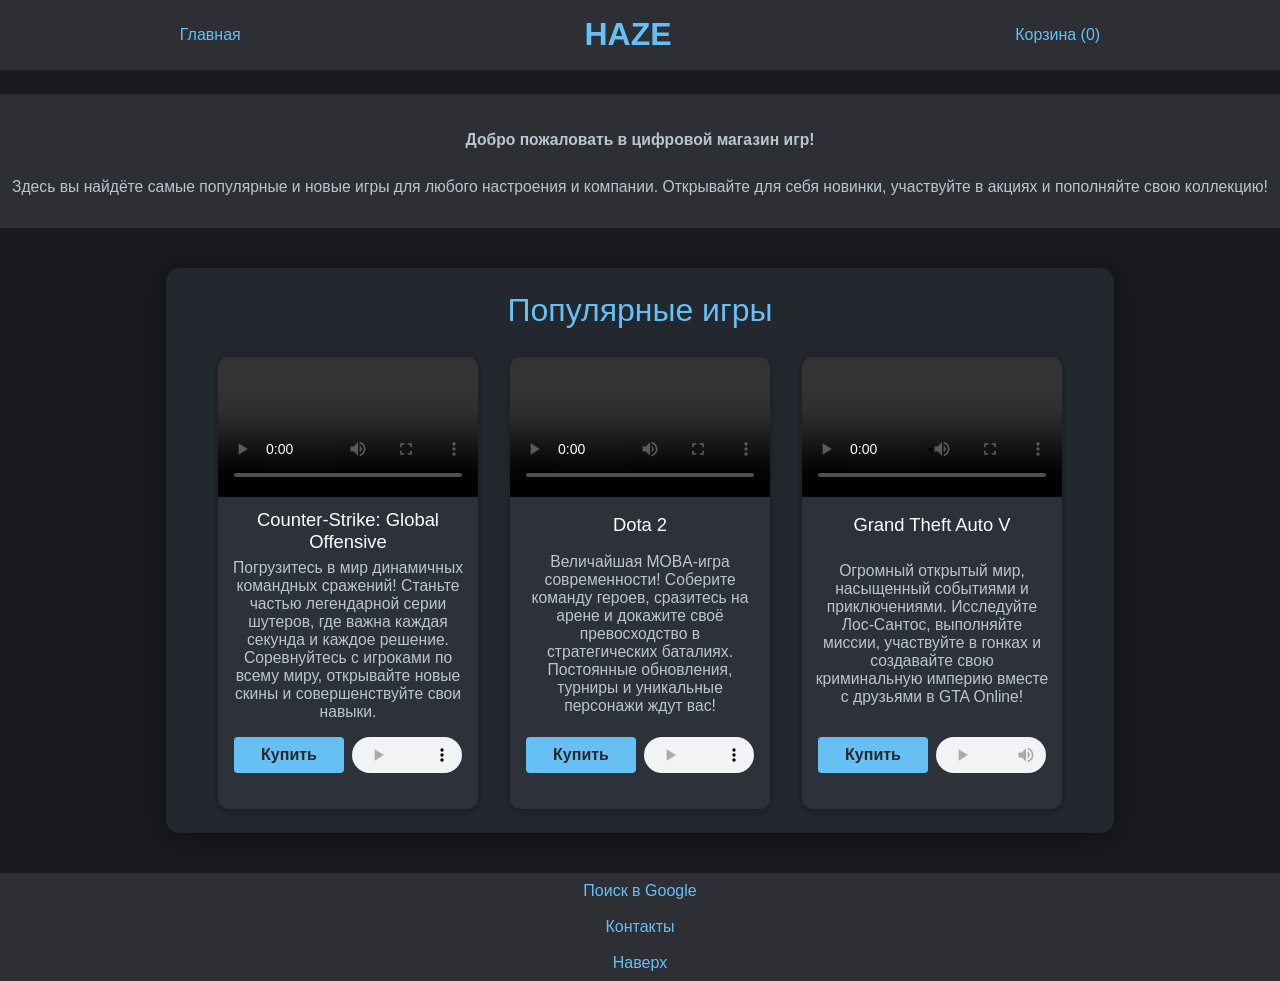
==== index.html @ 1a88c8b9 "GameShop1" ====
<!DOCTYPE html>
<html lang="ru">

<head>
    <meta charset="UTF-8">
    <meta name="viewport" content="width=device-width, initial-scale=1.0">
    <title>HAZE - Магазин игр</title>
    <link rel="stylesheet" href="style.css">
</head>

<body>
    <header class="header-menu">
        <nav class="nav-unit">
            <a href="index.html">Главная</a>
        </nav>
        <nav class="nav-unit">
            <h1>HAZE</h1>
        </nav>
        <nav class="nav-unit">
            <a href="cart.html">Корзина (<span id="cart-count">0</span>)</a>
        </nav>
    </header>
    
    <header>
        <h6>Добро пожаловать в цифровой магазин игр!</h6>
        <p>Здесь вы найдёте самые популярные и новые игры для любого настроения и компании. Открывайте для себя новинки,
            участвуйте в акциях и пополняйте свою коллекцию!</p>
        <br>
    </header>

    <main class="steam-section">
        <div class="steam-title">Популярные игры</div>
        <div class="steam-games">
            <article class="steam-game-card" data-title="Counter-Strike: Global Offensive" data-price="1000" data-image="https://cs19.pikabu.ru/s/2025/08/28/16/fqruxnms_s0f0d105m0_1280x720.webm">
                <video controls width="220">
                    <source src="https://cs19.pikabu.ru/s/2025/08/28/16/fqruxnms_s0f0d105m0_1280x720.webm" type="video/webm">
                    <source src="https://cs19.pikabu.ru/s/2025/08/28/16/fqruxnms_s0f0d105m0_1280x720.mp4" type="video/mp4">
                    Ваш браузер не поддерживает видео.
                </video>
                <figure class="game-info">
                    <div class="game-title">Counter-Strike: Global Offensive</div>
                    <div class="game-desc">Погрузитесь в мир динамичных командных сражений! Станьте частью легендарной
                        серии шутеров, где важна каждая секунда и каждое решение. Соревнуйтесь с игроками по всему миру,
                        открывайте новые скины и совершенствуйте свои навыки.</div>
                    <div class="controls-row">
                        <button class="buy-btn" data-game="csgo">Купить</button>
                        <audio controls>
                            <source src="https://cs16planet.ru/uploads/sounds/ayee.mp3" type="audio/mpeg">
                            Ваш браузер не поддерживает аудио.
                        </audio>
                    </div>
                </figure>
            </article>
            
            <article class="steam-game-card" data-title="Dota 2" data-price="0" data-image="https://cdn.cloudflare.steamstatic.com/steam/apps/256683643/movie480.webm">
                <video controls width="220">
                    <source src="https://cdn.cloudflare.steamstatic.com/steam/apps/256683643/movie480.webm" type="video/webm">
                    <source src="https://cdn.cloudflare.steamstatic.com/steam/apps/256683643/movie480.mp4" type="video/mp4">
                    Ваш браузер не поддерживает видео.
                </video>
                <figure class="game-info">
                    <div class="game-title">Dota 2</div>
                    <div class="game-desc">Величайшая MOBA-игра современности! Соберите команду героев, сразитесь на
                        арене и докажите своё превосходство в стратегических баталиях. Постоянные обновления, турниры и
                        уникальные персонажи ждут вас!</div>
                    <div class="controls-row">
                        <button class="buy-btn" data-game="dota2">Купить</button>
                        <audio controls>
                            <source src="goofy-mickey-mouse-laugh.mp3" type="audio/mpeg">
                            Ваш браузер не поддерживает аудио.
                        </audio>
                    </div>
                </figure>
            </article>
            
            <article class="steam-game-card" data-title="Grand Theft Auto V" data-price="2000" data-image="https://cdn.cloudflare.steamstatic.com/steam/apps/2032890/movie480.webm">
                <video controls width="220">
                    <source src="https://cdn.cloudflare.steamstatic.com/steam/apps/2032890/movie480.webm" type="video/webm">
                    <source src="https://cdn.cloudflare.steamstatic.com/steam/apps/2032890/movie480.mp4" type="video/mp4">
                    Ваш браузер не поддерживает видео.
                </video>
                <figure class="game-info">
                    <div class="game-title">Grand Theft Auto V</div>
                    <div class="game-desc">Огромный открытый мир, насыщенный событиями и приключениями. Исследуйте
                        Лос-Сантос, выполняйте миссии, участвуйте в гонках и создавайте свою криминальную империю вместе
                        с друзьями в GTA Online!</div>
                    <div class="controls-row">
                        <button class="buy-btn" data-game="gta5">Купить</button>
                        <audio controls>
                            <source src="https://www.w3schools.com/html/horse.mp3" type="audio/mpeg">
                            <source src="https://www.w3schools.com/html/horse.ogg" type="audio/ogg">
                            Ваш браузер не поддерживает аудио.
                        </audio>
                    </div>
                </figure>
            </article>
        </div>
    </main>
    
    <footer>
        <a href="https://www.google.com" target="_blank">Поиск в Google</a>
        <a href="contacts.html" target="_blank">Контакты</a>
        <a href="#top">Наверх</a>
    </footer>
    
    <script src="index.js"></script>
</body>
</html>
---- style.css ----
body {
    background: #181a20;
    color: #e0e6ed;
    font-family: Arial, sans-serif;
    margin: 0;
    padding: 0;
}

#app {
    align-items: center;
    display: flex;
    justify-content: center;
}

.steam-section {
    max-width: 900px;
    margin: 40px auto;
    padding: 24px;
    background: #23272e;
    border-radius: 14px;
    box-shadow: 0 4px 24px #0006;
}

.steam-title {
    font-size: 2em;
    margin-bottom: 28px;
    color: #66c0f4;
    text-align: center;
}

.steam-games {
    display: flex;
    flex-wrap: wrap;
    gap: 32px;
    justify-content: center;
}

.steam-game-card {
    background: #2c313a;
    border-radius: 10px;
    width: 260px;
    box-shadow: 0 2px 8px #0004;
    overflow: hidden;
    display: flex;
    flex-direction: column;
    align-items: center;
    padding-bottom: 18px;
    transition: transform 0.15s;
    min-height: 410px; /* фиксированная высота для симметрии */
}

.steam-game-card:hover {
    transform: translateY(-4px) scale(1.03);
    box-shadow: 0 8px 24px #0007;
}

.steam-game-card video {
    width: 100%;
    height: 140px;
    object-fit: cover;
    background: #181a20;
}

.game-info {
    width: 90%;
    margin-top: 12px;
    display: flex;
    flex-direction: column;
    align-items: center;
    flex: 1 1 auto;
    justify-content: space-between;
    min-height: 180px; /* фиксированная высота для выравнивания */
}

.game-title {
    font-size: 1.15em;
    color: #fff;
    margin-bottom: 6px;
    text-align: center;
    min-height: 32px;
    display: flex;
    align-items: center;
    justify-content: center;
}

.game-desc {
    font-size: 0.98em;
    color: #b8c6d1;
    margin-bottom: 14px;
    text-align: center;
    min-height: 48px;
    display: flex;
    align-items: center;
    justify-content: center;
}

.controls-row {
    display: flex;
    justify-content: center;
    align-items: center;
    gap: 8px;
    width: 100%;
    min-height: 40px;
}


.buy-btn {
    background: #66c0f4;
    color: #23272e;
    border: none;
    border-radius: 4px;
    font-weight: bold;
    cursor: pointer;
    transition: background 0.2s, color 0.2s;
    width: 110px;
    height: 36px;
    display: inline-flex;
    align-items: center;
    justify-content: center;
    font-size: 1em;
    margin: 0;
    padding: 0;
}

.buy-btn:hover {
    background: #417a9b;
    color: #fff;
}

.game-info .controls-row {
    display: flex;
    justify-content: center;
    align-items: center;
    gap: 8px;
    width: 100%;
}

.game-info audio {
    width: 110px;
    height: 36px;
    display: inline-flex;
    align-items: center;
    justify-content: center;
    margin: 0;
    padding: 0;
    background: transparent;
}

header {
    display: flex;
    flex-direction: column;
    align-items: center;
    justify-content: center;
    margin-bottom: 24px;
    background-color: rgba(128, 128, 128, 0.2);
}

header h1 {
    font-size: 2em;
    margin-bottom: 28px;
    color: #66c0f4;
    text-align: center;
}

header h6 {
    font-size: 0.98em;
    color: #b8c6d1;
    margin-bottom: 14px;
    text-align: center;
}

header p {
    font-size: 0.98em;
    color: #b8c6d1;
    margin-bottom: 14px;
    text-align: center;
}

footer {
    display: flex;
    flex-direction: column;
    align-items: center;
    justify-content: center;
    margin-top: 24px;
    background-color: rgba(128, 128, 128, 0.2);
}

footer a {
    width: 100%;
    height: 36px;
    display: inline-flex;
    align-items: center;
    justify-content: center;
    font-size: 1em;
    margin: 0;
    padding: 0;
    background: transparent;
    color: #66c0f4;
    text-decoration: none;
}

footer a:hover {
    background: #417a9b;
    color: #fff;
}

.header-menu {
    display: flex;
    flex-direction:row;
    align-items: center;
    justify-content: space-around;
    margin-bottom: 24px;
    background-color: rgba(128, 128, 128, 0.2);
    width: 100%;
    height: 70px;
}
.nav-unit {
    display: flex;
    flex-direction: row;
    align-items: center;
    justify-content:space-around;
}
.nav-unit a {
    width: 100%;
    height: 36px;
    display: inline-flex;
    align-items: center;
    justify-content: center;
    font-size: 1em;
    margin: 0;
    padding: 0;
    background: transparent;
    color: #66c0f4;
    text-decoration: none;
    padding: 1rem;
}

.nav-unit a:hover {
    background: #417a9b;
    color: #fff;
    text-decoration: none;
    padding: 1rem;
}
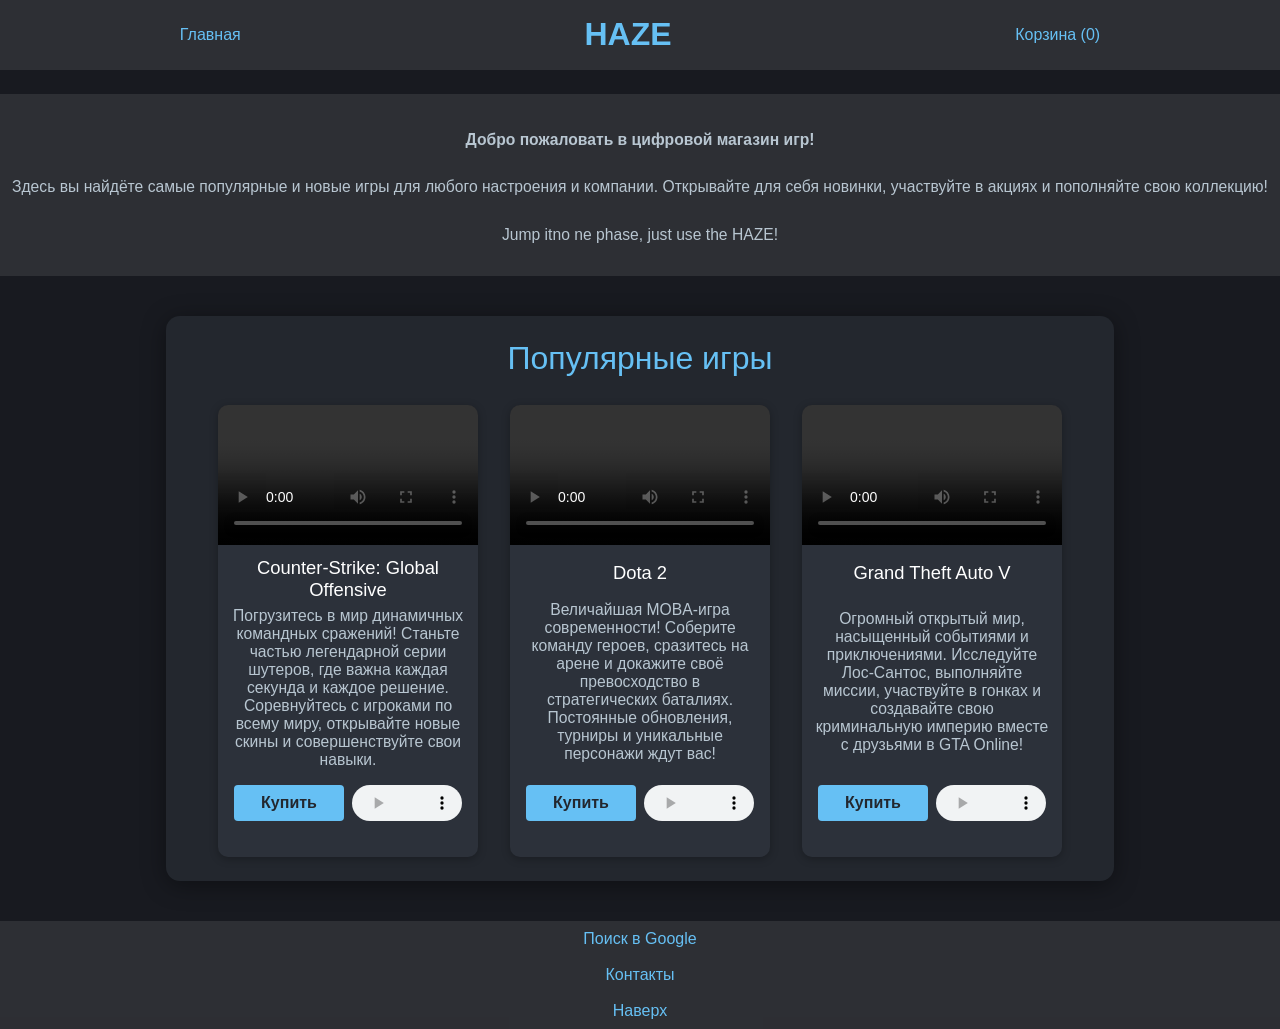
==== commit 6e0b7138: "slogan" ====
--- a/index.html
+++ b/index.html
@@ -25,6 +25,7 @@
         <h6>Добро пожаловать в цифровой магазин игр!</h6>
         <p>Здесь вы найдёте самые популярные и новые игры для любого настроения и компании. Открывайте для себя новинки,
             участвуйте в акциях и пополняйте свою коллекцию!</p>
+        <p>Jump itno ne phase, just use the HAZE!</p>
         <br>
     </header>
 
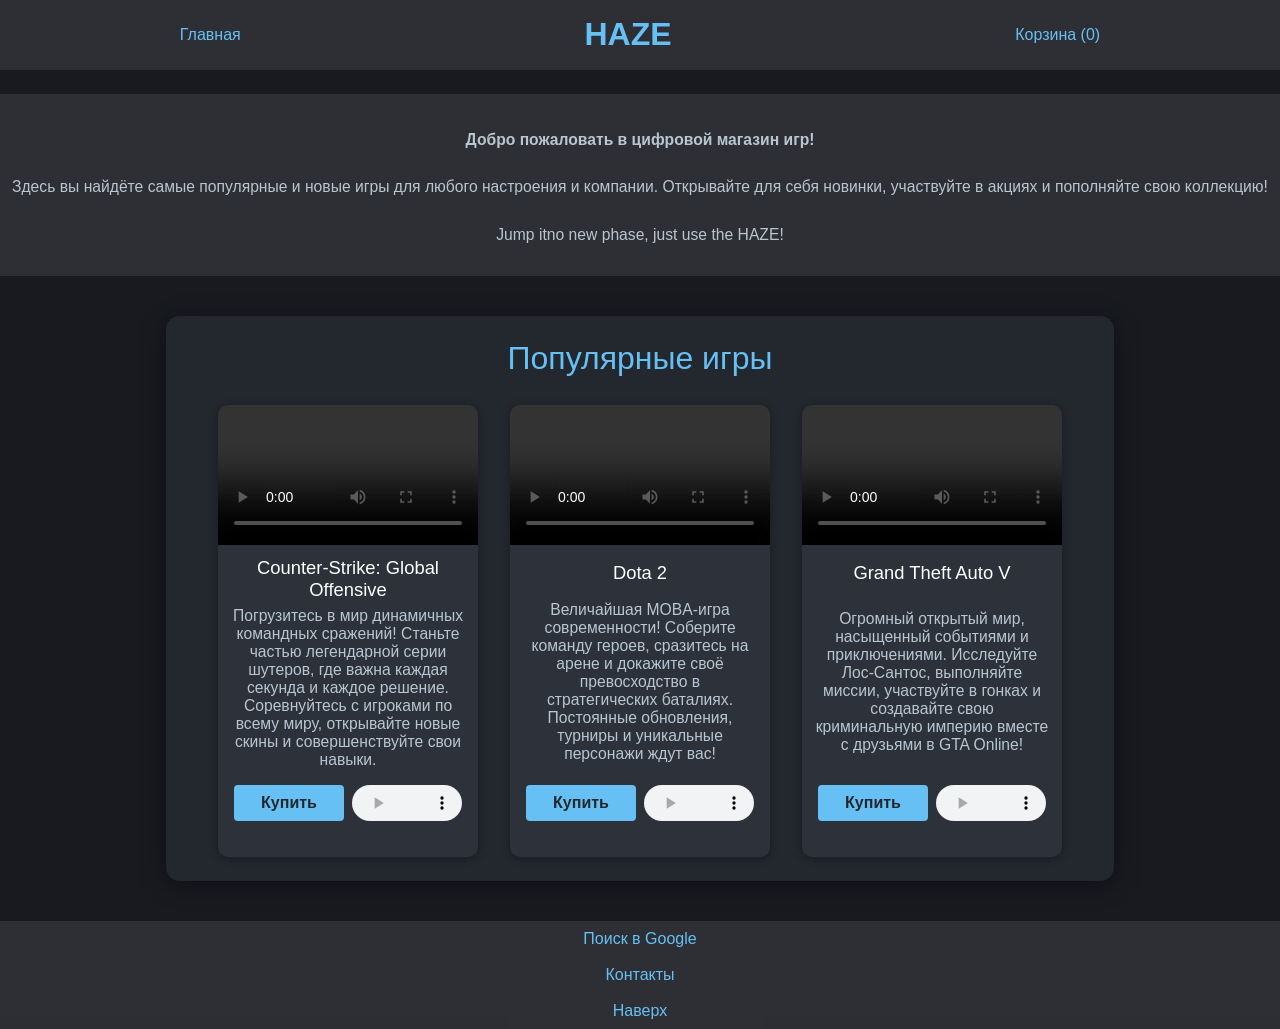
==== commit 89842bdd: "slogan1" ====
--- a/index.html
+++ b/index.html
@@ -25,7 +25,7 @@
         <h6>Добро пожаловать в цифровой магазин игр!</h6>
         <p>Здесь вы найдёте самые популярные и новые игры для любого настроения и компании. Открывайте для себя новинки,
             участвуйте в акциях и пополняйте свою коллекцию!</p>
-        <p>Jump itno ne phase, just use the HAZE!</p>
+        <p>Jump itno new phase, just use the HAZE!</p>
         <br>
     </header>
 
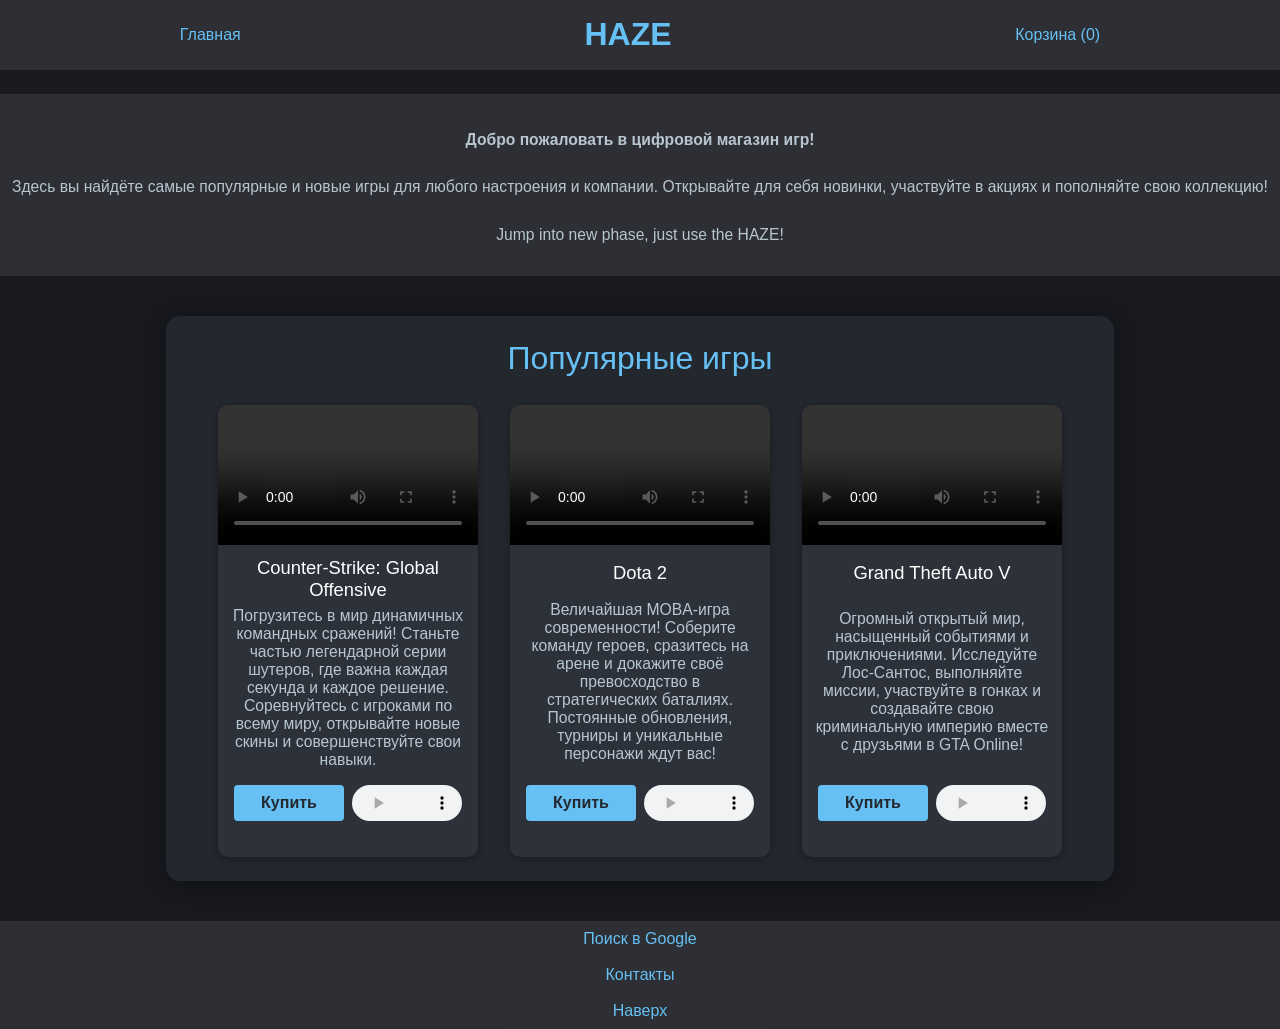
==== commit 439d277e: "slogan2" ====
--- a/index.html
+++ b/index.html
@@ -25,7 +25,7 @@
         <h6>Добро пожаловать в цифровой магазин игр!</h6>
         <p>Здесь вы найдёте самые популярные и новые игры для любого настроения и компании. Открывайте для себя новинки,
             участвуйте в акциях и пополняйте свою коллекцию!</p>
-        <p>Jump itno new phase, just use the HAZE!</p>
+        <p>Jump into new phase, just use the HAZE!</p>
         <br>
     </header>
 
